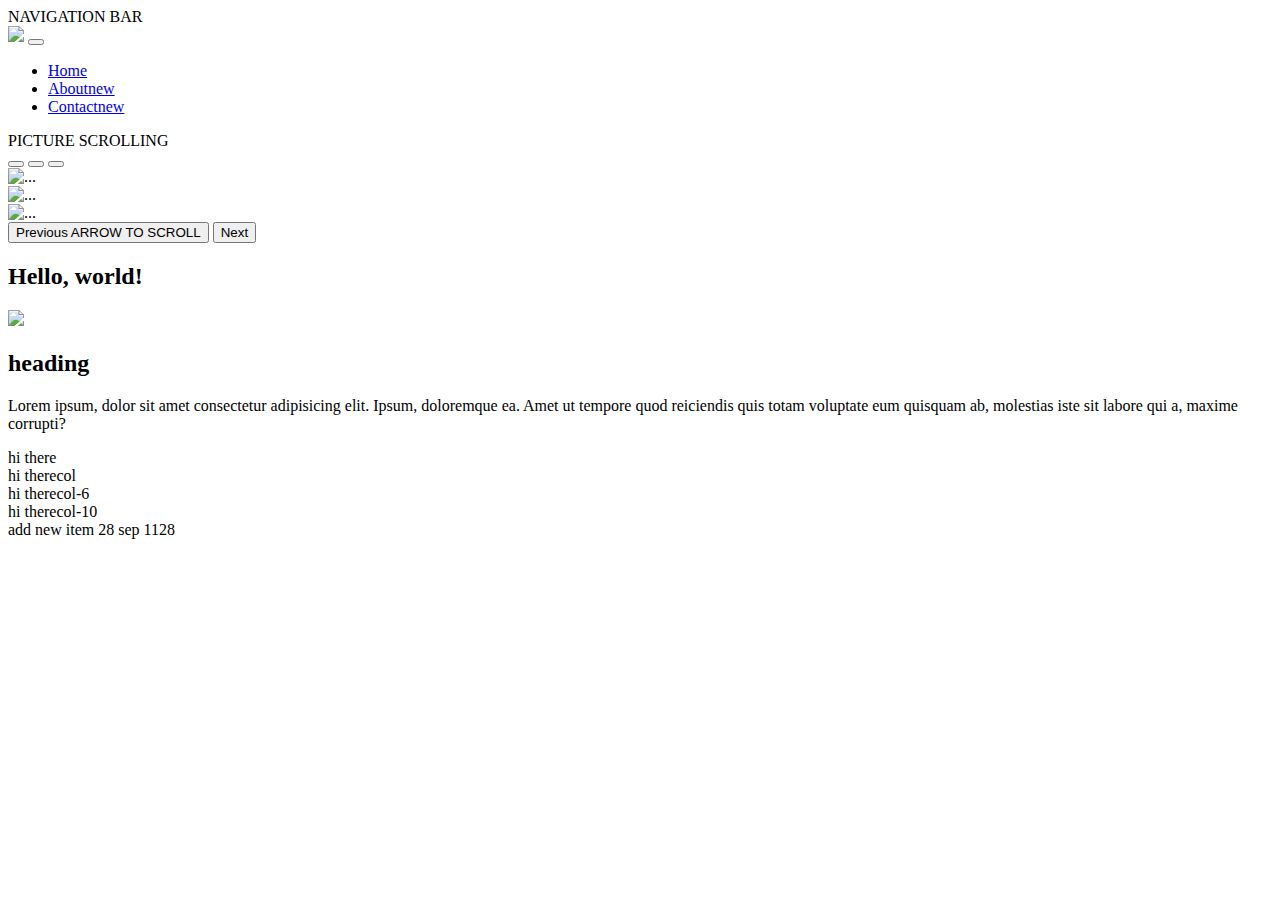
==== index.html @ 646b40a6 "renamed pages" ====
<!DOCTYPE html>
<html lang="en">
<head>
    <meta charset="UTF-8">
    <meta name="viewport" content="width=device-width, initial-scale=1.0">
    <title>Document</title>
</head>
<body>
    NAVIGATION BAR
    <nav class="navbar navbar-expand-lg bg-body-tertiary">
        <div class="container-fluid">
          <a class="navbar-brand" href="#"><img src="https://picsum.photos/22"></a>
          <button class="navbar-toggler" type="button" data-bs-toggle="collapse" data-bs-target="#navbarNavDropdown" aria-controls="navbarNavDropdown" aria-expanded="false" aria-label="Toggle navigation">
            <span class="navbar-toggler-icon"></span>
          </button>
          <div class="collapse navbar-collapse" id="navbarNavDropdown">
            <ul class="navbar-nav">
              <li class="nav-item">
                <a class="nav-link active" aria-current="page" href="00 index.html">Home</a>
              </li>
              <li class="nav-item">
                <a class="nav-link" href="01 Aboutus.html">Aboutnew</a>
              </li>
              <li class="nav-item">
                <a class="nav-link" href="02 Contactus.html">Contactnew</a>
              </li>
            
            </ul>
          </div>
        </div>
      </nav>
PICTURE SCROLLING
      <div id="carouselExampleIndicators" class="carousel slide">
        <div class="carousel-indicators">
          <button type="button" data-bs-target="#carouselExampleIndicators" data-bs-slide-to="0" class="active" aria-current="true" aria-label="Slide 1"></button>
          <button type="button" data-bs-target="#carouselExampleIndicators" data-bs-slide-to="1" aria-label="Slide 2"></button>
          <button type="button" data-bs-target="#carouselExampleIndicators" data-bs-slide-to="2" aria-label="Slide 3"></button>
        </div>
        <div class="carousel-inner">
          <div class="carousel-item active">
            <img src="https://picsum.photos/1920" class="d-block w-100" alt="...">
          </div>
          <div class="carousel-item">
            <img src="https://picsum.photos/1920"  class="d-block w-100" alt="...">
          </div>
          <div class="carousel-item">
            <img src="https://picsum.photos/1920" class="d-block w-100" alt="...">
          </div>
        </div>
        <button class="carousel-control-prev" type="button" data-bs-target="#carouselExampleIndicators" data-bs-slide="prev">
          <span class="carousel-control-prev-icon" aria-hidden="true"></span>
          <span class="visually-hidden">Previous</span>
        
        ARROW TO SCROLL
        </button>
        <button class="carousel-control-next" type="button" data-bs-target="#carouselExampleIndicators" data-bs-slide="next">
          <span class="carousel-control-next-icon" aria-hidden="true"></span>
          <span class="visually-hidden">Next</span>
        </button>
      </div>

      <h2>Hello, world!</h2>

<div class="container-fluid"></div>
        <div class="row">
        
            <div class="col-4 col-md-6 col-lg-6">
                <img src="http://picsum.photos/200"  class="img-fluid">
            </div>
        
            <div class="col-6 col-md-6 col-lg-6">
               <h2>heading</h2>
               <p>Lorem ipsum, dolor sit amet consectetur adipisicing elit. Ipsum, doloremque ea. Amet ut tempore quod reiciendis quis totam voluptate eum quisquam ab, molestias iste sit labore qui a, maxime corrupti?</p>
            </div>
            <div class="col-10">
                hi there
            </div>
        </div>
        <div class="row">
            <div class="col">
                hi therecol
               
            </div>
            <div class="col-6">
                hi therecol-6
            </div>
            <div class="col-10">
                hi therecol-10
            </div>
        </div>
</div>

    
    add new item 28 sep 1128
</body>
</html>
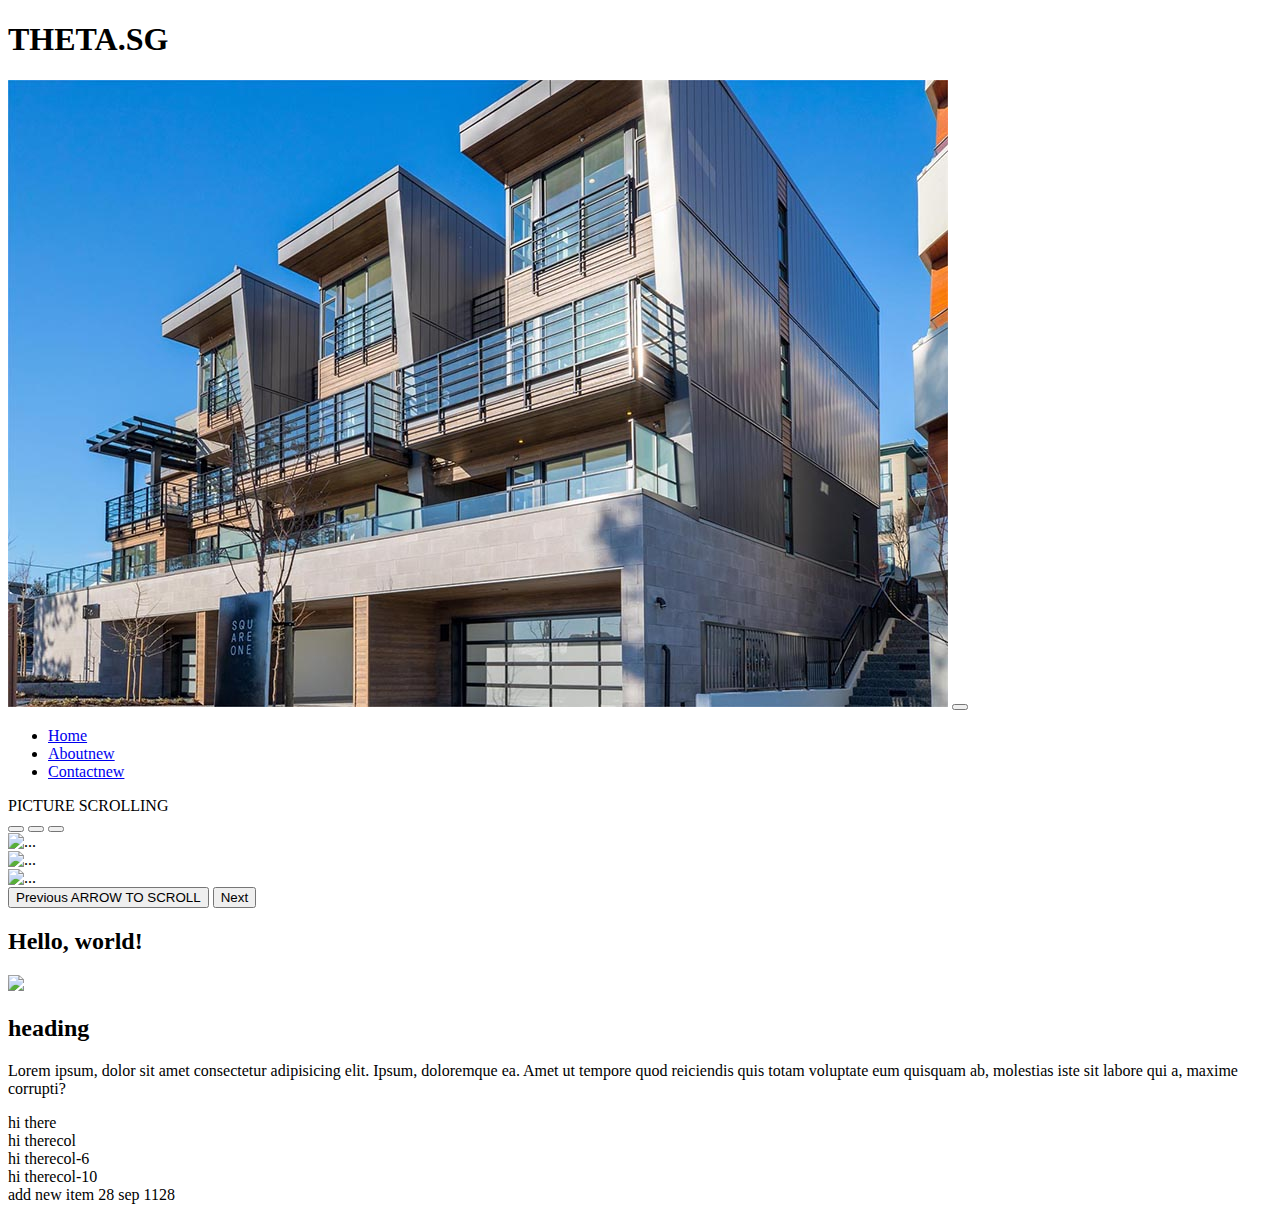
==== commit 2e0698fc: "changedpic" ====
--- a/index.html
+++ b/index.html
@@ -6,23 +6,23 @@
     <title>Document</title>
 </head>
 <body>
-    NAVIGATION BAR
+    <h1>THETA.SG</h1>
     <nav class="navbar navbar-expand-lg bg-body-tertiary">
         <div class="container-fluid">
-          <a class="navbar-brand" href="#"><img src="https://picsum.photos/22"></a>
+          <a class="navbar-brand" href="#"><img src="building.jpg"></a>
           <button class="navbar-toggler" type="button" data-bs-toggle="collapse" data-bs-target="#navbarNavDropdown" aria-controls="navbarNavDropdown" aria-expanded="false" aria-label="Toggle navigation">
             <span class="navbar-toggler-icon"></span>
           </button>
           <div class="collapse navbar-collapse" id="navbarNavDropdown">
             <ul class="navbar-nav">
               <li class="nav-item">
-                <a class="nav-link active" aria-current="page" href="00 index.html">Home</a>
+                <a class="nav-link active" aria-current="page" href="index.html">Home</a>
               </li>
               <li class="nav-item">
-                <a class="nav-link" href="01 Aboutus.html">Aboutnew</a>
+                <a class="nav-link" href="about-us.html">Aboutnew</a>
               </li>
               <li class="nav-item">
-                <a class="nav-link" href="02 Contactus.html">Contactnew</a>
+                <a class="nav-link" href="contact-us.html">Contactnew</a>
               </li>
             
             </ul>
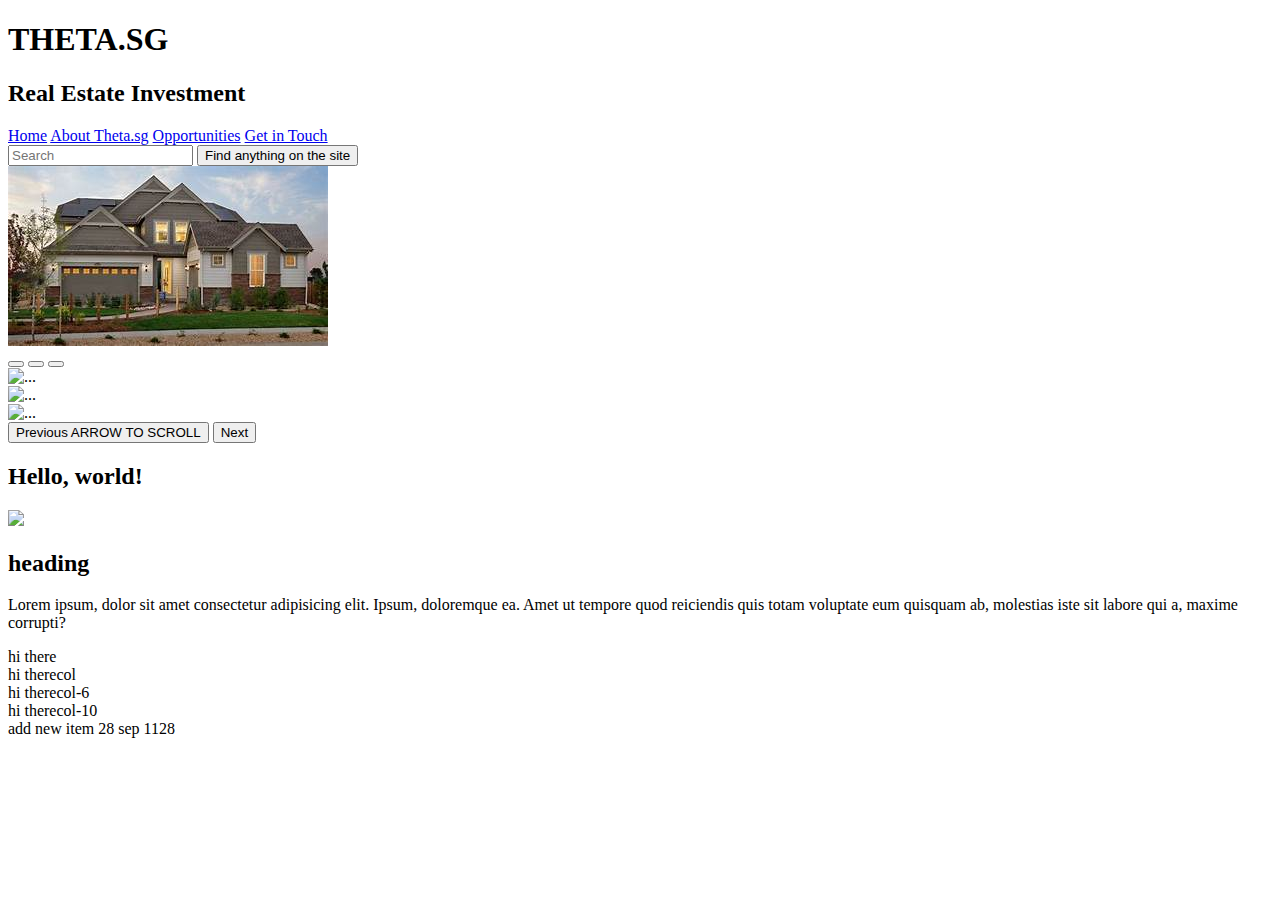
==== commit b1aad846: "reorg again" ====
--- a/index.html
+++ b/index.html
@@ -5,31 +5,30 @@
     <meta name="viewport" content="width=device-width, initial-scale=1.0">
     <title>Document</title>
 </head>
+
+
 <body>
+  <link rel="stylesheet" href="styles.css">
     <h1>THETA.SG</h1>
-    <nav class="navbar navbar-expand-lg bg-body-tertiary">
+    <h2>Real Estate Investment</h2>
+    <nav class="nav nav-pills flex-column flex-sm-row">
+      
+      <a class="flex-sm-fill text-sm-center nav-link active" aria-current="page" href="index.html">Home</a>
+      <a class="flex-sm-fill text-sm-center nav-link" href="about-us.html">About Theta.sg</a>
+      <a class="flex-sm-fill text-sm-center nav-link disabled" aria-current="page" href="opportunities.html">Opportunities</a>
+      <a class="flex-sm-fill text-sm-center nav-link" href="contact-us.html">Get in Touch</a>
+      <nav class="navbar bg-body-tertiary">
         <div class="container-fluid">
-          <a class="navbar-brand" href="#"><img src="building.jpg"></a>
-          <button class="navbar-toggler" type="button" data-bs-toggle="collapse" data-bs-target="#navbarNavDropdown" aria-controls="navbarNavDropdown" aria-expanded="false" aria-label="Toggle navigation">
-            <span class="navbar-toggler-icon"></span>
-          </button>
-          <div class="collapse navbar-collapse" id="navbarNavDropdown">
-            <ul class="navbar-nav">
-              <li class="nav-item">
-                <a class="nav-link active" aria-current="page" href="index.html">Home</a>
-              </li>
-              <li class="nav-item">
-                <a class="nav-link" href="about-us.html">Aboutnew</a>
-              </li>
-              <li class="nav-item">
-                <a class="nav-link" href="contact-us.html">Contactnew</a>
-              </li>
-            
-            </ul>
-          </div>
+          <form class="d-flex" role="search">
+            <input class="form-control me-2" type="search" placeholder="Search" aria-label="Search">
+            <button class="btn btn-outline-success" type="submit">Find anything on the site</button>
+          </form>
         </div>
       </nav>
-PICTURE SCROLLING
+    </nav>
+
+
+<img src="superhomes.jpg" alt="">
       <div id="carouselExampleIndicators" class="carousel slide">
         <div class="carousel-indicators">
           <button type="button" data-bs-target="#carouselExampleIndicators" data-bs-slide-to="0" class="active" aria-current="true" aria-label="Slide 1"></button>
--- a/styles.css
+++ b/styles.css
@@ -0,0 +1,37 @@
+#all{
+
+// stylelint-disable value-keyword-case
+$font-family-sans-serif:      system-ui, -apple-system, "Segoe UI", Roboto, "Helvetica Neue", "Noto Sans", "Liberation Sans", Arial, sans-serif, "Apple Color Emoji", "Segoe UI Emoji", "Segoe UI Symbol", "Noto Color Emoji";
+$font-family-monospace:       SFMono-Regular, Menlo, Monaco, Consolas, "Liberation Mono", "Courier New", monospace;
+// stylelint-enable value-keyword-case
+$font-family-base:            var(--#{$prefix}font-sans-serif);
+$font-family-code:            var(--#{$prefix}font-monospace);
+
+// $font-size-root affects the value of `rem`, which is used for as well font sizes, paddings, and margins
+// $font-size-base affects the font size of the body text
+$font-size-root:              null;
+$font-size-base:              1rem; // Assumes the browser default, typically `16px`
+$font-size-sm:                $font-size-base * .875;
+$font-size-lg:                $font-size-base * 1.25;
+
+$font-weight-lighter:         lighter;
+$font-weight-light:           300;
+$font-weight-normal:          400;
+$font-weight-medium:          500;
+$font-weight-semibold:        600;
+$font-weight-bold:            700;
+$font-weight-bolder:          bolder;
+
+$font-weight-base:            $font-weight-normal;
+
+$line-height-base:            1.5;
+$line-height-sm:              1.25;
+$line-height-lg:              2;
+
+$h1-font-size:                $font-size-base * 2.5;
+$h2-font-size:                $font-size-base * 2;
+$h3-font-size:                $font-size-base * 1.75;
+$h4-font-size:                $font-size-base * 1.5;
+$h5-font-size:                $font-size-base * 1.25;
+$h6-font-size:                $font-size-base;
+}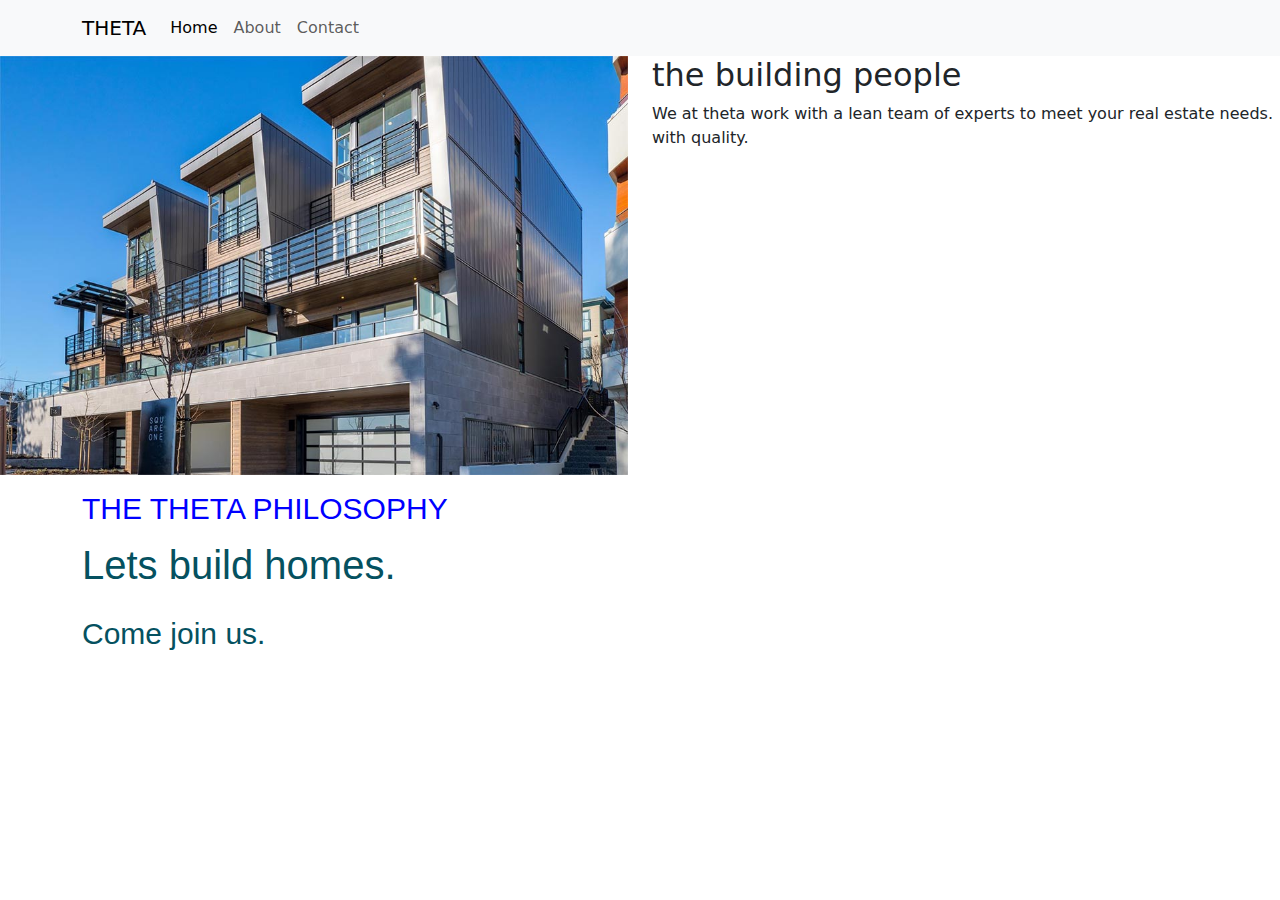
==== commit a0445110: "test styles" ====
--- a/index.html
+++ b/index.html
@@ -1,95 +1,72 @@
 <!DOCTYPE html>
 <html lang="en">
+
 <head>
-    <meta charset="UTF-8">
-    <meta name="viewport" content="width=device-width, initial-scale=1.0">
-    <title>Document</title>
+  <meta charset="UTF-8">
+  <meta name="viewport" content="width=device-width, initial-scale=1.0">
+  <title>Document</title>
+  <link href="https://cdn.jsdelivr.net/npm/bootstrap@5.3.3/dist/css/bootstrap.min.css" rel="stylesheet"
+    integrity="sha384-QWTKZyjpPEjISv5WaRU9OFeRpok6YctnYmDr5pNlyT2bRjXh0JMhjY6hW+ALEwIH" crossorigin="anonymous" />
+  <link href="styles.css" rel="stylesheet" />
+
 </head>
 
-
 <body>
-  <link rel="stylesheet" href="styles.css">
-    <h1>THETA.SG</h1>
-    <h2>Real Estate Investment</h2>
-    <nav class="nav nav-pills flex-column flex-sm-row">
-      
-      <a class="flex-sm-fill text-sm-center nav-link active" aria-current="page" href="index.html">Home</a>
-      <a class="flex-sm-fill text-sm-center nav-link" href="about-us.html">About Theta.sg</a>
-      <a class="flex-sm-fill text-sm-center nav-link disabled" aria-current="page" href="opportunities.html">Opportunities</a>
-      <a class="flex-sm-fill text-sm-center nav-link" href="contact-us.html">Get in Touch</a>
-      <nav class="navbar bg-body-tertiary">
-        <div class="container-fluid">
-          <form class="d-flex" role="search">
-            <input class="form-control me-2" type="search" placeholder="Search" aria-label="Search">
-            <button class="btn btn-outline-success" type="submit">Find anything on the site</button>
-          </form>
-        </div>
-      </nav>
-    </nav>
+  <nav class="navbar navbar-expand-lg text-bg-light">
+    <div class="container">
+      <a class="navbar-brand" href="#">THETA</a>
+      <button class="navbar-toggler" type="button" data-bs-toggle="collapse" data-bs-target="#navbarNav"
+        aria-controls="navbarNav" aria-expanded="false" aria-label="Toggle navigation">
+        <span class="navbar-toggler-icon"></span>
+      </button>
+      <div class="collapse navbar-collapse" id="navbarNav">
+        <ul class="navbar-nav">
+          <li class="nav-item">
+            <a class="nav-link active" aria-current="page" href="index.html">Home</a>
+          </li>
+          <li class="nav-item">
+            <a class="nav-link" href="about-us.html">About</a>
+          </li>
+          <li class="nav-item">
+            <a class="nav-link" href="#contact-us">Contact</a>
+          </li>
+        </ul>
+      </div>
+    </div>
+  </nav>
 
 
-<img src="superhomes.jpg" alt="">
-      <div id="carouselExampleIndicators" class="carousel slide">
-        <div class="carousel-indicators">
-          <button type="button" data-bs-target="#carouselExampleIndicators" data-bs-slide-to="0" class="active" aria-current="true" aria-label="Slide 1"></button>
-          <button type="button" data-bs-target="#carouselExampleIndicators" data-bs-slide-to="1" aria-label="Slide 2"></button>
-          <button type="button" data-bs-target="#carouselExampleIndicators" data-bs-slide-to="2" aria-label="Slide 3"></button>
-        </div>
-        <div class="carousel-inner">
-          <div class="carousel-item active">
-            <img src="https://picsum.photos/1920" class="d-block w-100" alt="...">
-          </div>
-          <div class="carousel-item">
-            <img src="https://picsum.photos/1920"  class="d-block w-100" alt="...">
-          </div>
-          <div class="carousel-item">
-            <img src="https://picsum.photos/1920" class="d-block w-100" alt="...">
-          </div>
-        </div>
-        <button class="carousel-control-prev" type="button" data-bs-target="#carouselExampleIndicators" data-bs-slide="prev">
-          <span class="carousel-control-prev-icon" aria-hidden="true"></span>
-          <span class="visually-hidden">Previous</span>
-        
-        ARROW TO SCROLL
-        </button>
-        <button class="carousel-control-next" type="button" data-bs-target="#carouselExampleIndicators" data-bs-slide="next">
-          <span class="carousel-control-next-icon" aria-hidden="true"></span>
-          <span class="visually-hidden">Next</span>
-        </button>
-      </div>
 
-      <h2>Hello, world!</h2>
+  <div class="container-fluid"></div>
+  <div class="row">
 
-<div class="container-fluid"></div>
-        <div class="row">
-        
-            <div class="col-4 col-md-6 col-lg-6">
-                <img src="http://picsum.photos/200"  class="img-fluid">
-            </div>
-        
-            <div class="col-6 col-md-6 col-lg-6">
-               <h2>heading</h2>
-               <p>Lorem ipsum, dolor sit amet consectetur adipisicing elit. Ipsum, doloremque ea. Amet ut tempore quod reiciendis quis totam voluptate eum quisquam ab, molestias iste sit labore qui a, maxime corrupti?</p>
-            </div>
-            <div class="col-10">
-                hi there
-            </div>
-        </div>
-        <div class="row">
-            <div class="col">
-                hi therecol
-               
-            </div>
-            <div class="col-6">
-                hi therecol-6
-            </div>
-            <div class="col-10">
-                hi therecol-10
-            </div>
-        </div>
-</div>
+    <div class="col-4 col-md-6 col-lg-6">
+      <img src="building.jpg" class="img-fluid">
+    </div>
 
-    
-    add new item 28 sep 1128
+    <div class="col-6 col-md-6 col-lg-6">
+      <h2>the building people</h2>
+      <p> We at theta work with a lean team of experts to meet your real estate needs. with quality.</p>
+    </div>
+  </div>
+  </div>
+  </div>
+  <div class="container mt-3">
+    <h1 class="dragon text-left">THE THETA PHILOSOPHY</h1>
+    <p class="babydragon text-info-emphasis">
+      Lets build homes.
+    </p>
+    <p class="dragon text-info-emphasis">
+      Come join us.
+    </p>
+  </div>
+
+
+
+
+<script src="https://cdn.jsdelivr.net/npm/bootstrap@5.3.3/dist/js/bootstrap.bundle.min.js"
+  integrity="sha384-YvpcrYf0tY3lHB60NNkmXc5s9fDVZLESaAA55NDzOxhy9GkcIdslK1eN7N6jIeHz" crossorigin="anonymous"></script>
+
 </body>
+
 </html>--- a/styles.css
+++ b/styles.css
@@ -1,37 +1,13 @@
-#all{
+.dragon{
+    font-size: 30px;
+    font-weight: 500;
+    font-family: Verdana, Geneva, Tahoma, sans-serif;
+    color: blue;
+}
 
-// stylelint-disable value-keyword-case
-$font-family-sans-serif:      system-ui, -apple-system, "Segoe UI", Roboto, "Helvetica Neue", "Noto Sans", "Liberation Sans", Arial, sans-serif, "Apple Color Emoji", "Segoe UI Emoji", "Segoe UI Symbol", "Noto Color Emoji";
-$font-family-monospace:       SFMono-Regular, Menlo, Monaco, Consolas, "Liberation Mono", "Courier New", monospace;
-// stylelint-enable value-keyword-case
-$font-family-base:            var(--#{$prefix}font-sans-serif);
-$font-family-code:            var(--#{$prefix}font-monospace);
+.babydragon{
 
-// $font-size-root affects the value of `rem`, which is used for as well font sizes, paddings, and margins
-// $font-size-base affects the font size of the body text
-$font-size-root:              null;
-$font-size-base:              1rem; // Assumes the browser default, typically `16px`
-$font-size-sm:                $font-size-base * .875;
-$font-size-lg:                $font-size-base * 1.25;
-
-$font-weight-lighter:         lighter;
-$font-weight-light:           300;
-$font-weight-normal:          400;
-$font-weight-medium:          500;
-$font-weight-semibold:        600;
-$font-weight-bold:            700;
-$font-weight-bolder:          bolder;
-
-$font-weight-base:            $font-weight-normal;
-
-$line-height-base:            1.5;
-$line-height-sm:              1.25;
-$line-height-lg:              2;
-
-$h1-font-size:                $font-size-base * 2.5;
-$h2-font-size:                $font-size-base * 2;
-$h3-font-size:                $font-size-base * 1.75;
-$h4-font-size:                $font-size-base * 1.5;
-$h5-font-size:                $font-size-base * 1.25;
-$h6-font-size:                $font-size-base;
+    font-family: 'Gill Sans', 'Gill Sans MT', Calibri, 'Trebuchet MS', sans-serif;
+    font-size: 40px;
+    color: brown;
 }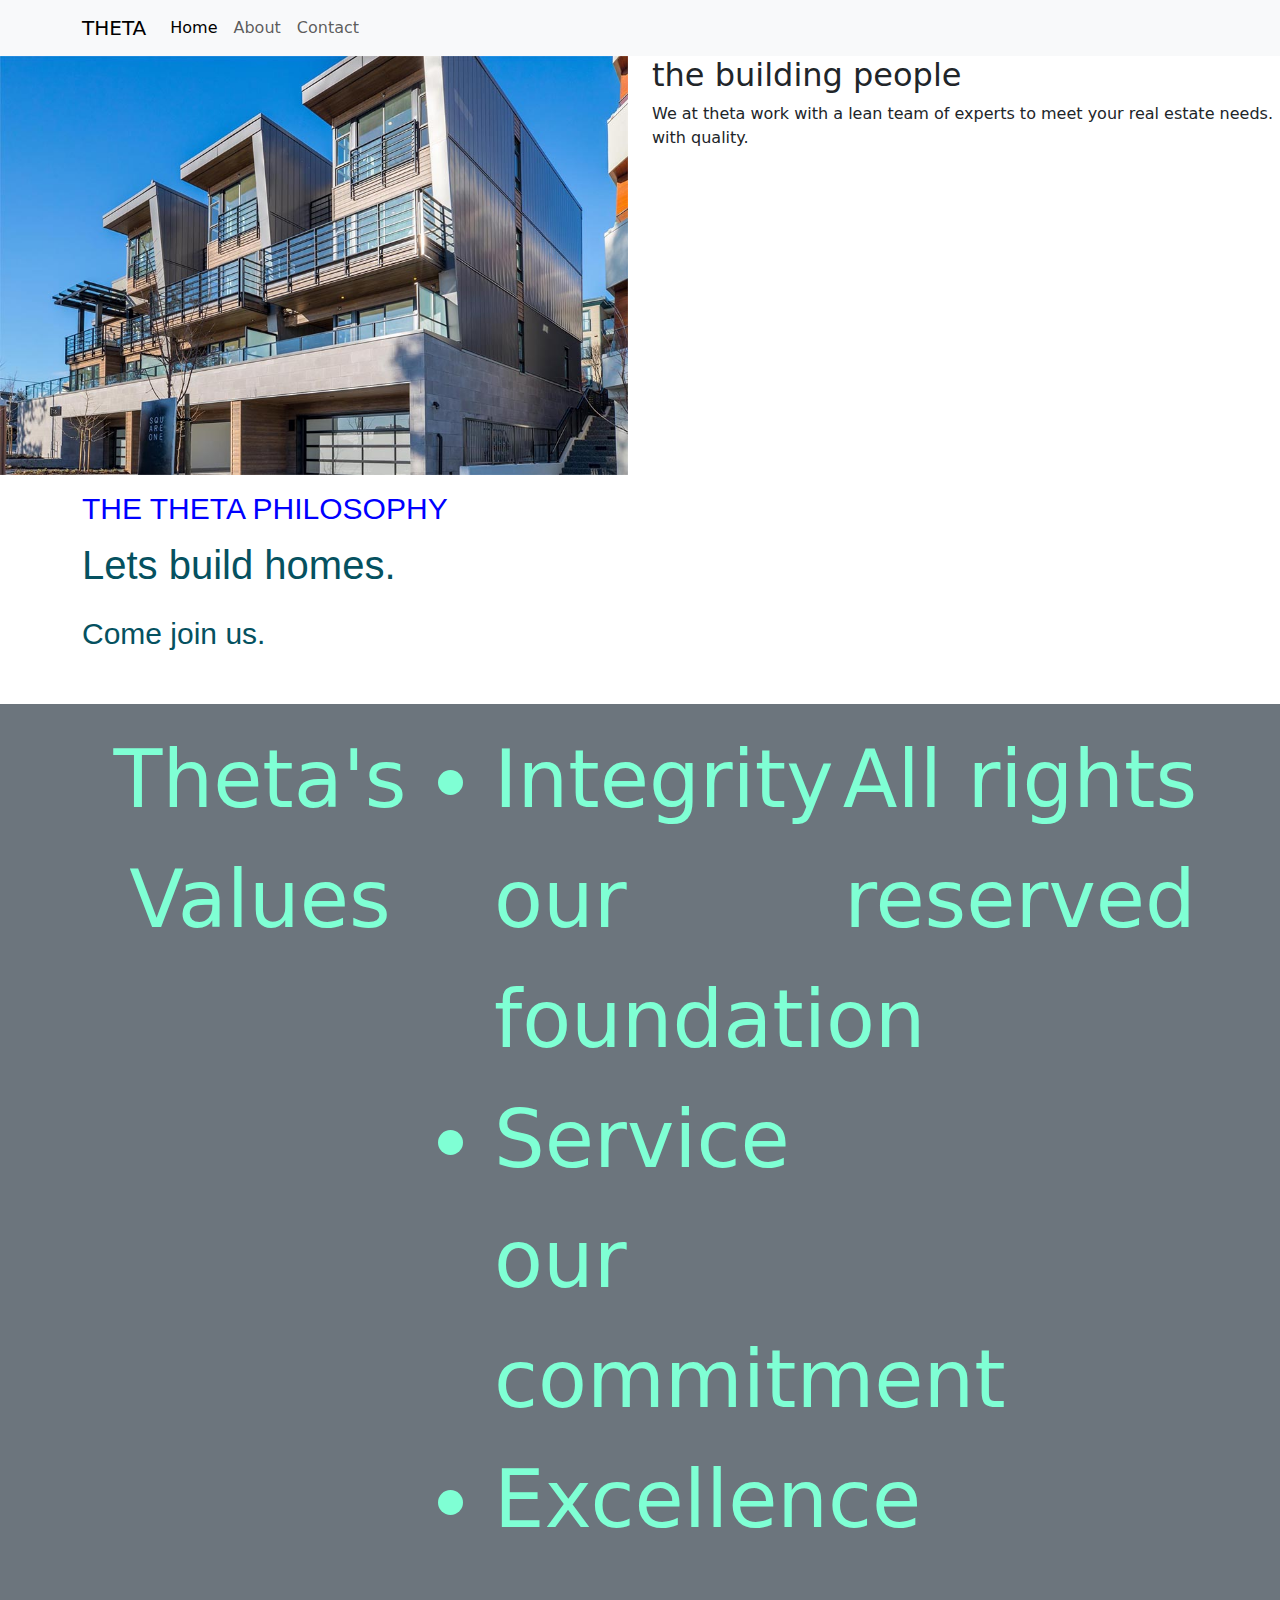
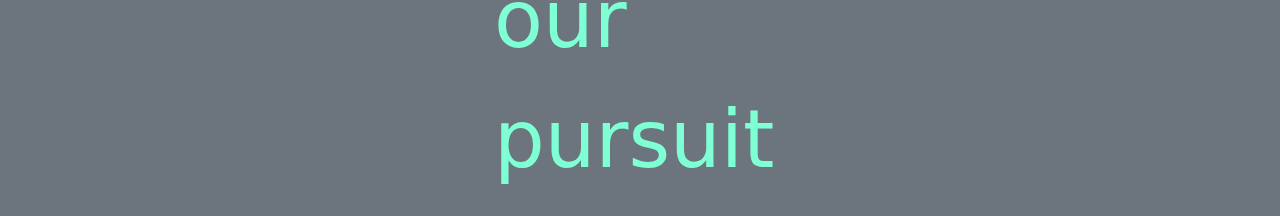
==== commit 814a5d88: "newpic" ====
--- a/index.html
+++ b/index.html
@@ -61,7 +61,26 @@
     </p>
   </div>
 
-
+  <footer id="footer" class="container-fluid bg-secondary pt-3 mt-5">
+    <div class="container">
+        <div class="row">
+        <div class="col-md-4">
+            <p class="text-center">Theta's Values</p>
+        </div>
+        <div class="col-md-4">
+            <ul class="">
+                <li>Integrity our foundation</li>
+                <li>Service our commitment</li>
+                <li>Excellence our pursuit</li>
+                
+            </ul>
+        </div>
+        <div class="col-md-4">
+            <p class="text-center">All rights reserved</p>
+        </div>
+        </div>
+    </div>
+</footer>
 
 
 <script src="https://cdn.jsdelivr.net/npm/bootstrap@5.3.3/dist/js/bootstrap.bundle.min.js"
--- a/styles.css
+++ b/styles.css
@@ -10,4 +10,11 @@
     font-family: 'Gill Sans', 'Gill Sans MT', Calibri, 'Trebuchet MS', sans-serif;
     font-size: 40px;
     color: brown;
+}
+
+#footer{
+
+
+    font-size: 80px;
+    color:aquamarine
 }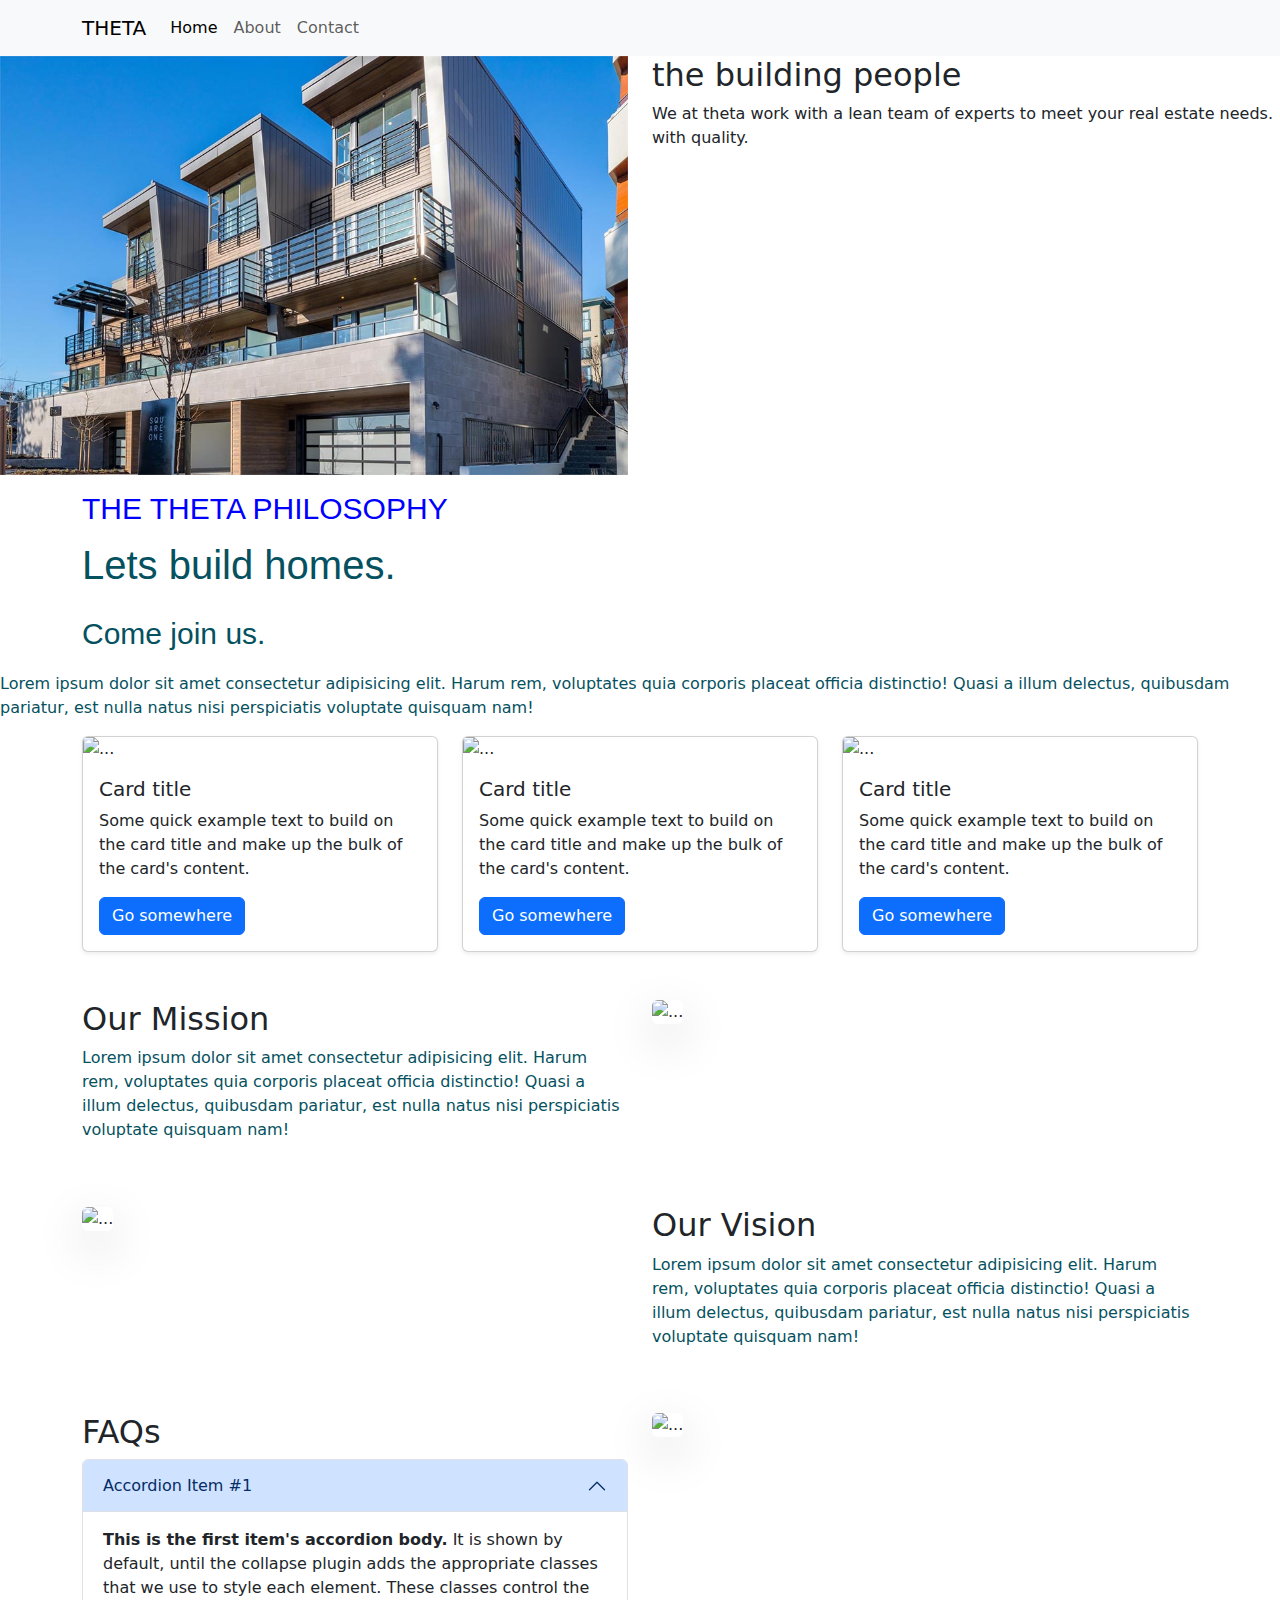
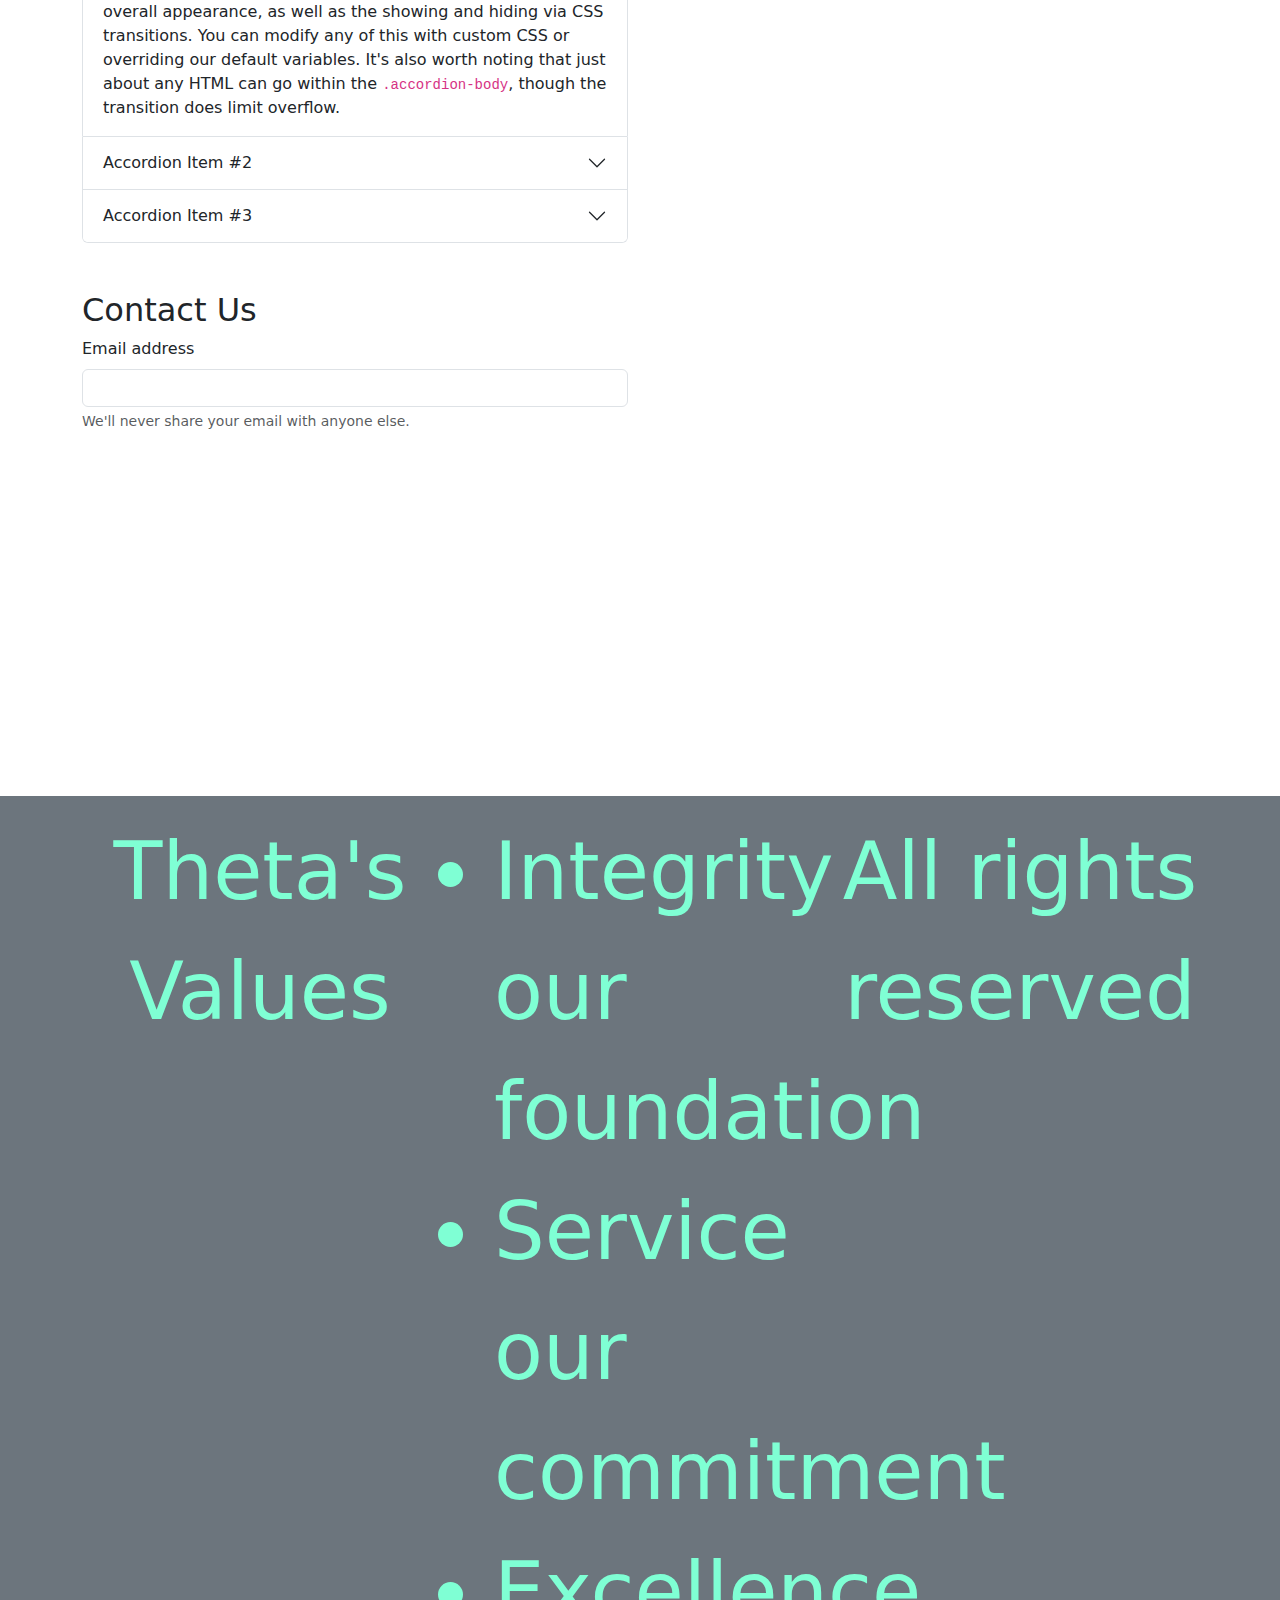
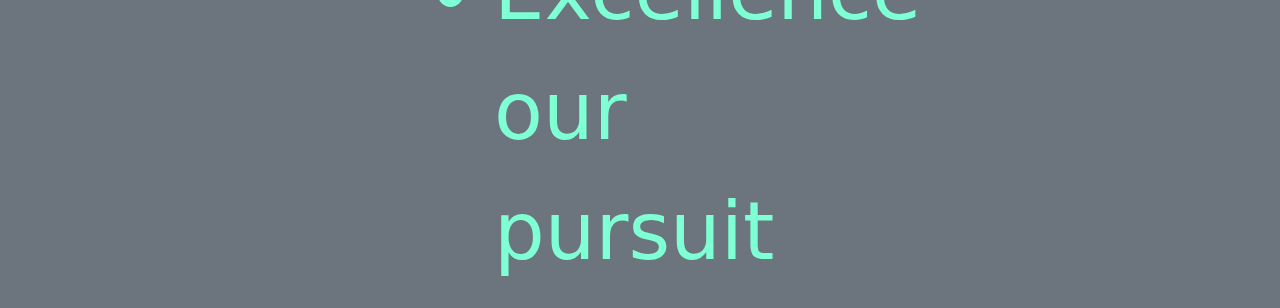
==== commit d98e8def: "shifted commands left" ====
--- a/index.html
+++ b/index.html
@@ -61,6 +61,158 @@
     </p>
   </div>
 
+  <p class="text-info-emphasis">
+    Lorem ipsum dolor sit amet consectetur adipisicing elit. Harum rem,
+    voluptates quia corporis placeat officia distinctio! Quasi a illum
+    delectus, quibusdam pariatur, est nulla natus nisi perspiciatis
+    voluptate quisquam nam!
+  </p>
+</div>
+<div class="container">
+  <div class="row">
+    <div class="col-md-4 ">
+      <div class="card shadow-sm">
+        <img src="https://picsum.photos/300"class="card-img-top" alt="..." />
+        <div class="card-body">
+          <h5 class="card-title">Card title</h5>
+          <p class="card-text">
+            Some quick example text to build on the card title and make up
+            the bulk of the card's content.
+          </p>
+          <a href="#" class="btn btn-primary">Go somewhere</a>
+        </div>
+      </div>
+    </div>
+    <div class="col-md-4 ">
+      <div class="card shadow-sm" >
+        <img src="https://picsum.photos/300" class="card-img-top" alt="..." />
+        <div class="card-body">
+          <h5 class="card-title">Card title</h5>
+          <p class="card-text">
+            Some quick example text to build on the card title and make up
+            the bulk of the card's content.
+          </p>
+          <a href="#" class="btn btn-primary">Go somewhere</a>
+        </div>
+      </div>
+    </div>
+    <div class="col-md-4 ">
+      <div class="card shadow-sm" >
+        <img src="https://picsum.photos/300" class="card-img-top" alt="..." />
+        <div class="card-body">
+          <h5 class="card-title">Card title</h5>
+          <p class="card-text">
+            Some quick example text to build on the card title and make up
+            the bulk of the card's content.
+          </p>
+          <a href="#" class="btn btn-primary">Go somewhere</a>
+        </div>
+      </div>
+    </div>
+  </div>
+</div>
+<div class="container mt-5">
+    <div class="row">
+        <div class="col-md-6">
+            <h2>Our Mission</h2>
+            <p class="text-info-emphasis">
+                Lorem ipsum dolor sit amet consectetur adipisicing elit. Harum rem,
+                voluptates quia corporis placeat officia distinctio! Quasi a illum
+                delectus, quibusdam pariatur, est nulla natus nisi perspiciatis
+                voluptate quisquam nam!
+            </p>
+        </div>
+        <div class="col-md-6">
+            <img src="https://picsum.photos/600" class="shadow-lg img-fluid rounded" alt="..." />
+        </div>
+    </div>
+</div>
+<div class="container mt-5">
+    <div class="row">
+        <div class="col-md-6">
+            <img src="https://picsum.photos/600" class="shadow-lg img-fluid rounded shadow" alt="..." />
+        </div>
+        <div class="col-md-6">
+            <h2>Our Vision</h2>
+            <p class="text-info-emphasis">
+                Lorem ipsum dolor sit amet consectetur adipisicing elit. Harum rem,
+                voluptates quia corporis placeat officia distinctio! Quasi a illum
+                delectus, quibusdam pariatur, est nulla natus nisi perspiciatis
+                voluptate quisquam nam!
+            </p>
+        </div>
+     
+    </div>
+</div>
+<div class="container mt-5">
+   
+    <div class="row">
+        <div class="col">
+            <h2>FAQs</h2>
+            <div class="accordion" id="accordionExample">
+                <div class="accordion-item">
+                  <h2 class="accordion-header">
+                    <button class="accordion-button" type="button" data-bs-toggle="collapse" data-bs-target="#collapseOne" aria-expanded="true" aria-controls="collapseOne">
+                      Accordion Item #1
+                    </button>
+                  </h2>
+                  <div id="collapseOne" class="accordion-collapse collapse show" data-bs-parent="#accordionExample">
+                    <div class="accordion-body">
+                      <strong>This is the first item's accordion body.</strong> It is shown by default, until the collapse plugin adds the appropriate classes that we use to style each element. These classes control the overall appearance, as well as the showing and hiding via CSS transitions. You can modify any of this with custom CSS or overriding our default variables. It's also worth noting that just about any HTML can go within the <code>.accordion-body</code>, though the transition does limit overflow.
+                    </div>
+                  </div>
+                </div>
+                <div class="accordion-item">
+                  <h2 class="accordion-header">
+                    <button class="accordion-button collapsed" type="button" data-bs-toggle="collapse" data-bs-target="#collapseTwo" aria-expanded="false" aria-controls="collapseTwo">
+                      Accordion Item #2
+                    </button>
+                  </h2>
+                  <div id="collapseTwo" class="accordion-collapse collapse" data-bs-parent="#accordionExample">
+                    <div class="accordion-body">
+                      <strong>This is the second item's accordion body.</strong> It is hidden by default, until the collapse plugin adds the appropriate classes that we use to style each element. These classes control the overall appearance, as well as the showing and hiding via CSS transitions. You can modify any of this with custom CSS or overriding our default variables. It's also worth noting that just about any HTML can go within the <code>.accordion-body</code>, though the transition does limit overflow.
+                    </div>
+                  </div>
+                </div>
+                <div class="accordion-item">
+                  <h2 class="accordion-header">
+                    <button class="accordion-button collapsed" type="button" data-bs-toggle="collapse" data-bs-target="#collapseThree" aria-expanded="false" aria-controls="collapseThree">
+                      Accordion Item #3
+                    </button>
+                  </h2>
+                  <div id="collapseThree" class="accordion-collapse collapse" data-bs-parent="#accordionExample">
+                    <div class="accordion-body">
+                      <strong>This is the third item's accordion body.</strong> It is hidden by default, until the collapse plugin adds the appropriate classes that we use to style each element. These classes control the overall appearance, as well as the showing and hiding via CSS transitions. You can modify any of this with custom CSS or overriding our default variables. It's also worth noting that just about any HTML can go within the <code>.accordion-body</code>, though the transition does limit overflow.
+                    </div>
+                  </div>
+                </div>
+              </div>
+        </div>
+        <div class="col">
+            <img src="https://picsum.photos/600" class="shadow-lg img-fluid rounded shadow" alt="..." />
+        </div>
+    </div>
+
+  
+</div>
+<div class="container mt-5" id="contact-us">
+    <div class="row">
+        <div class="col-md-6">
+            <h2>Contact Us</h2>
+            <form>
+                <div class="mb-3">
+                  <label for="exampleInputEmail1" class="form-label">Email address</label>
+                    <input type="email" class="form-control" id="exampleInputEmail1" aria-describedby="emailHelp">
+                    <div id="emailHelp" class="form-text">We'll never share your email with anyone else.</div>
+                </div>
+            </form>                    
+        </div>
+        <div class="col-md-6">
+            <iframe src="https://www.google.com/maps/embed?pb=!1m18!1m12!1m3!1d3988.8288436496055!2d103.84326457568872!3d1.2760650987118065!2m3!1f0!2f0!3f0!3m2!1i1024!2i768!4f13.1!3m3!1m2!1s0x31da192f8428d57d%3A0xe83688a9109a630a!2sInternational%20Plaza%20Singapore!5e0!3m2!1sen!2ssg!4v1727506169866!5m2!1sen!2ssg" width="600" height="450" style="border:0;" allowfullscreen="" loading="lazy" referrerpolicy="no-referrer-when-downgrade"></iframe>
+        </div>
+    </div>
+</div>
+
   <footer id="footer" class="container-fluid bg-secondary pt-3 mt-5">
     <div class="container">
         <div class="row">
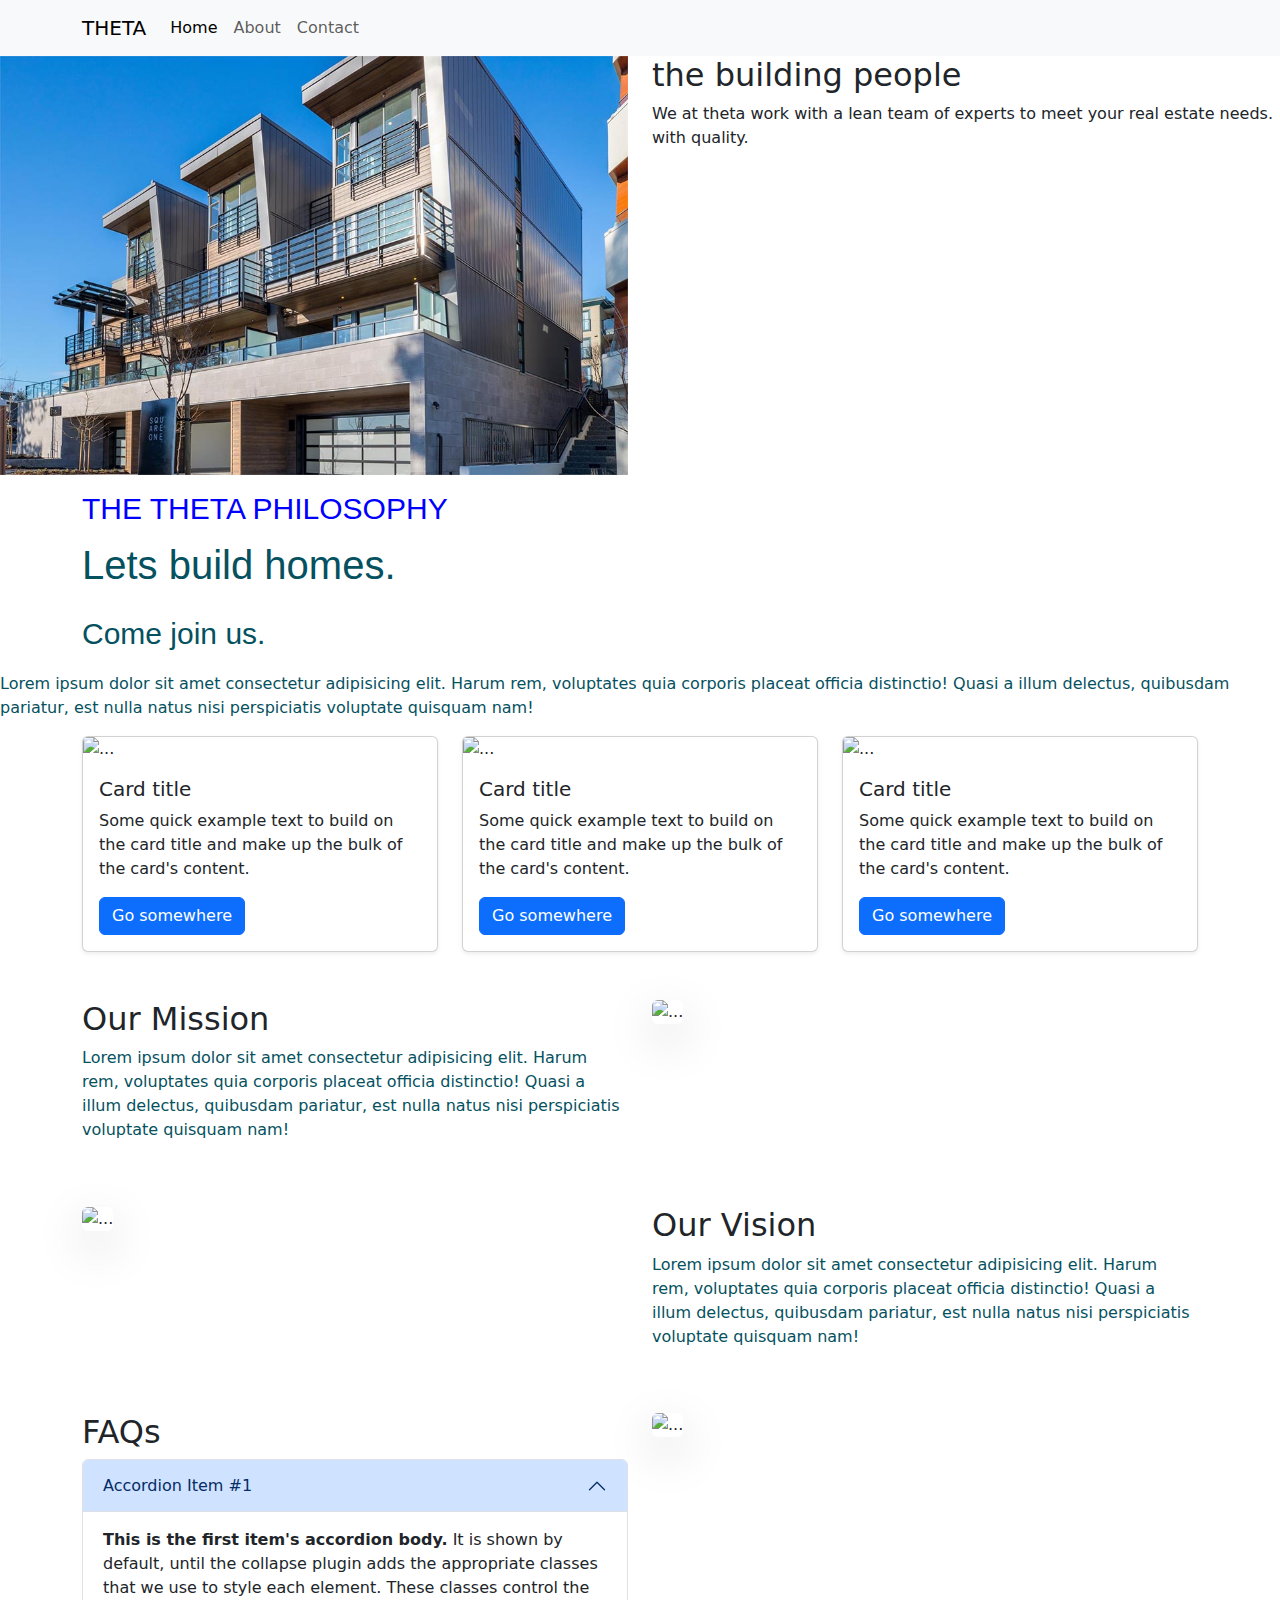
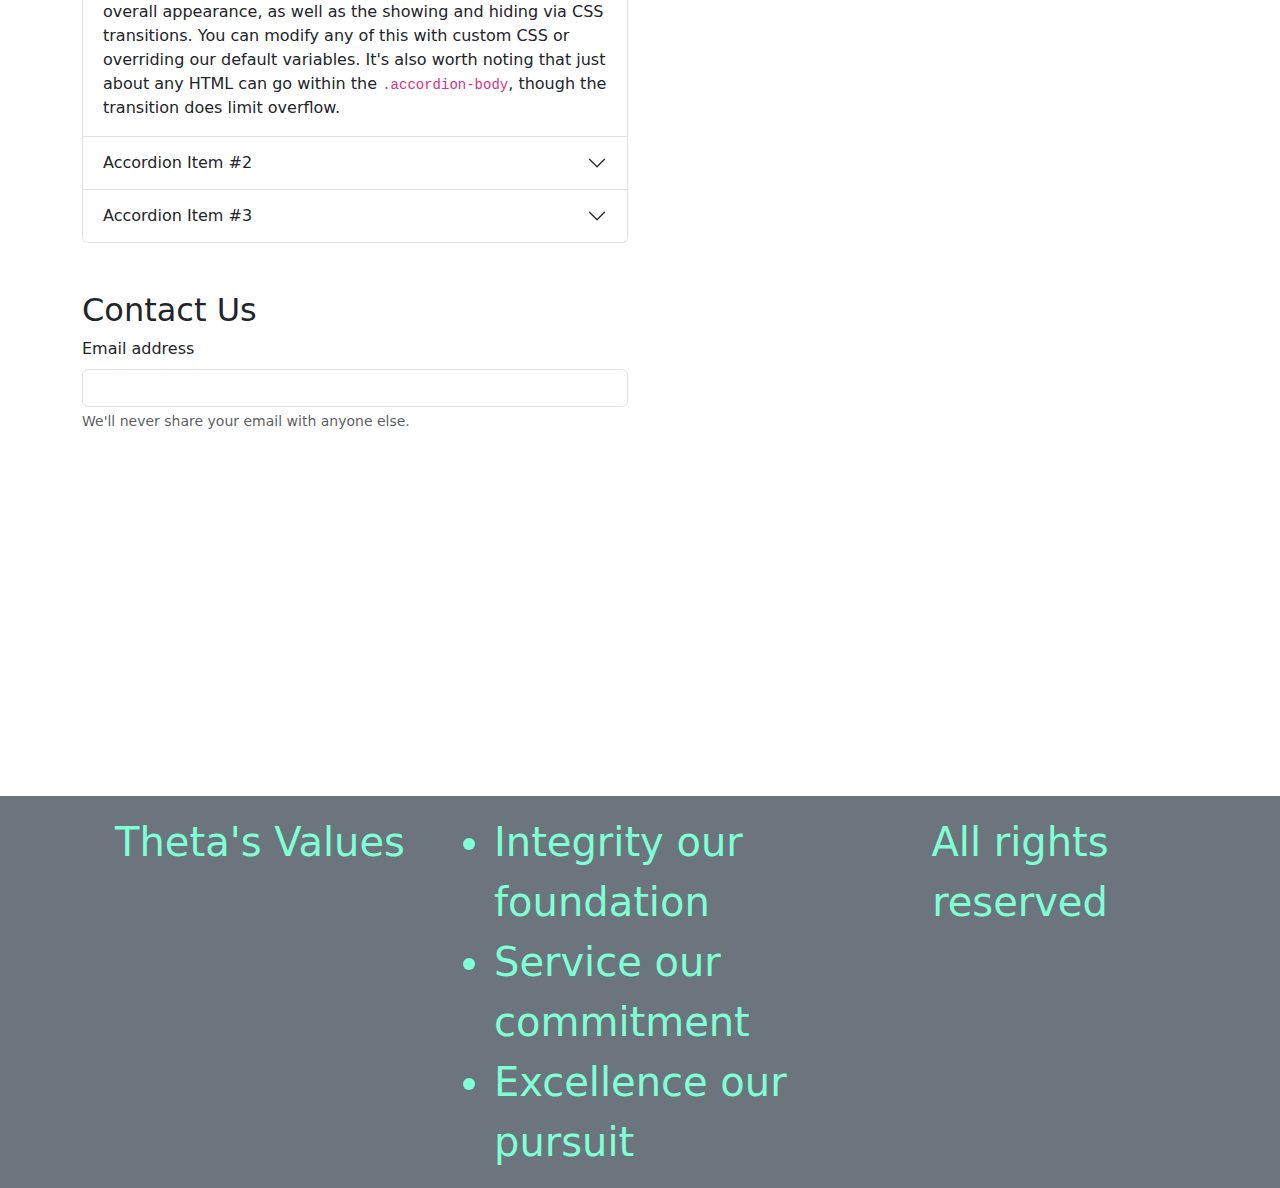
==== commit 6e898867: "new font in css" ====
--- a/index.html
+++ b/index.html
@@ -61,13 +61,14 @@
     </p>
   </div>
 
-  <p class="text-info-emphasis">
+<p class="text-info-emphasis">
     Lorem ipsum dolor sit amet consectetur adipisicing elit. Harum rem,
     voluptates quia corporis placeat officia distinctio! Quasi a illum
     delectus, quibusdam pariatur, est nulla natus nisi perspiciatis
     voluptate quisquam nam!
   </p>
 </div>
+
 <div class="container">
   <div class="row">
     <div class="col-md-4 ">
@@ -82,8 +83,8 @@
           <a href="#" class="btn btn-primary">Go somewhere</a>
         </div>
       </div>
-    </div>
-    <div class="col-md-4 ">
+</div>
+<div class="col-md-4 ">
       <div class="card shadow-sm" >
         <img src="https://picsum.photos/300" class="card-img-top" alt="..." />
         <div class="card-body">
@@ -95,7 +96,7 @@
           <a href="#" class="btn btn-primary">Go somewhere</a>
         </div>
       </div>
-    </div>
+</div>
     <div class="col-md-4 ">
       <div class="card shadow-sm" >
         <img src="https://picsum.photos/300" class="card-img-top" alt="..." />
--- a/styles.css
+++ b/styles.css
@@ -15,6 +15,6 @@
 #footer{
 
 
-    font-size: 80px;
+    font-size: 40px;
     color:aquamarine
 }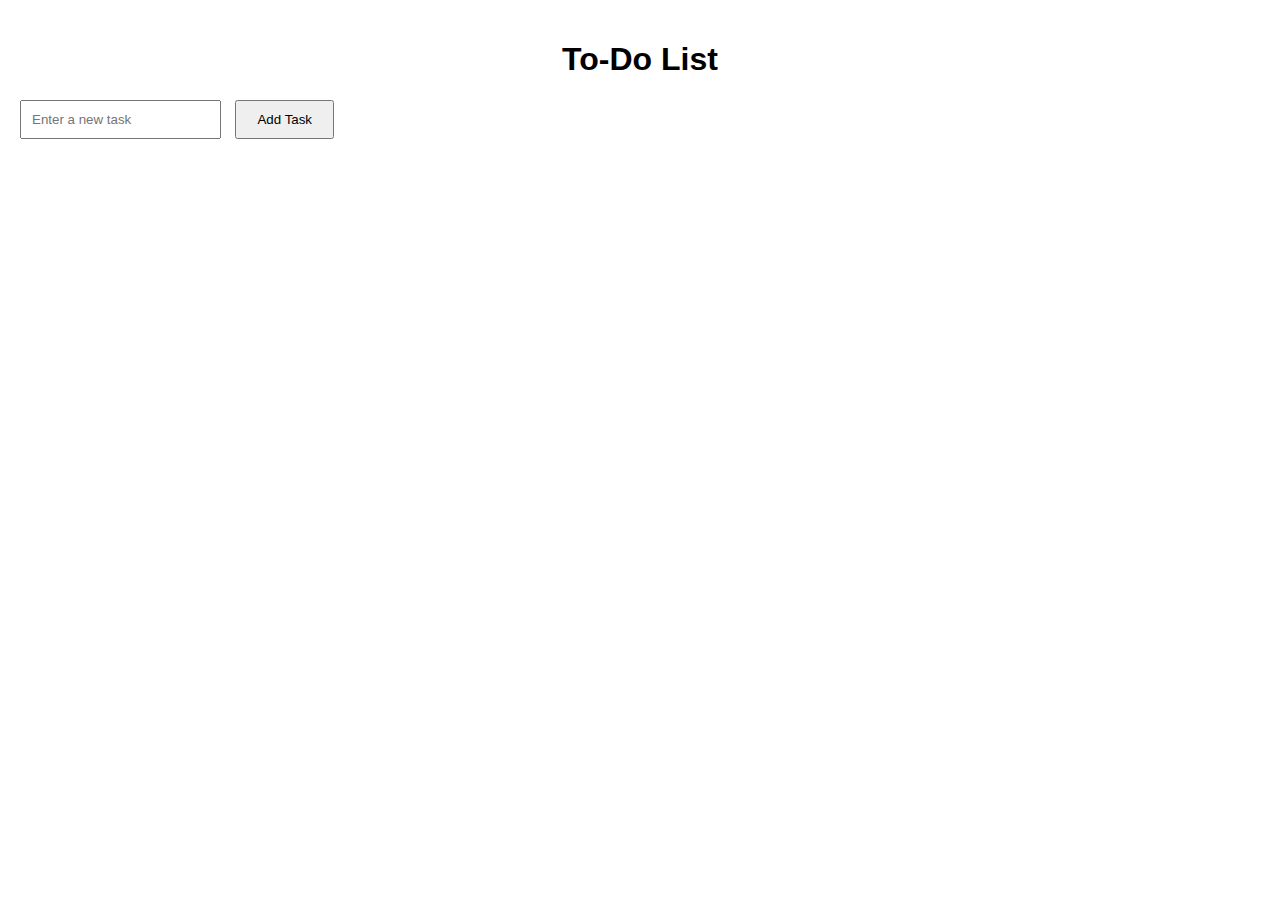
==== commit 0eebf7f9: "save" ====
--- a/index.html
+++ b/index.html
@@ -4,241 +4,16 @@
 <head>
   <meta charset="UTF-8">
   <meta name="viewport" content="width=device-width, initial-scale=1.0">
-  <title>Document</title>
-  <link href="https://cdn.jsdelivr.net/npm/bootstrap@5.3.3/dist/css/bootstrap.min.css" rel="stylesheet"
-    integrity="sha384-QWTKZyjpPEjISv5WaRU9OFeRpok6YctnYmDr5pNlyT2bRjXh0JMhjY6hW+ALEwIH" crossorigin="anonymous" />
-  <link href="styles.css" rel="stylesheet" />
-
+  <link rel="stylesheet" href="styles.css">
+  <title>To-Do List</title>
 </head>
 
 <body>
-  <nav class="navbar navbar-expand-lg text-bg-light">
-    <div class="container">
-      <a class="navbar-brand" href="#">THETA</a>
-      <button class="navbar-toggler" type="button" data-bs-toggle="collapse" data-bs-target="#navbarNav"
-        aria-controls="navbarNav" aria-expanded="false" aria-label="Toggle navigation">
-        <span class="navbar-toggler-icon"></span>
-      </button>
-      <div class="collapse navbar-collapse" id="navbarNav">
-        <ul class="navbar-nav">
-          <li class="nav-item">
-            <a class="nav-link active" aria-current="page" href="index.html">Home</a>
-          </li>
-          <li class="nav-item">
-            <a class="nav-link" href="about-us.html">About</a>
-          </li>
-          <li class="nav-item">
-            <a class="nav-link" href="#contact-us">Contact</a>
-          </li>
-        </ul>
-      </div>
-    </div>
-  </nav>
-
-
-
-  <div class="container-fluid"></div>
-  <div class="row">
-
-    <div class="col-4 col-md-6 col-lg-6">
-      <img src="building.jpg" class="img-fluid">
-    </div>
-
-    <div class="col-6 col-md-6 col-lg-6">
-      <h2>the building people</h2>
-      <p> We at theta work with a lean team of experts to meet your real estate needs. with quality.</p>
-    </div>
-  </div>
-  </div>
-  </div>
-  <div class="container mt-3">
-    <h1 class="dragon text-left">THE THETA PHILOSOPHY</h1>
-    <p class="babydragon text-info-emphasis">
-      Lets build homes.
-    </p>
-    <p class="dragon text-info-emphasis">
-      Come join us.
-    </p>
-  </div>
-
-<p class="text-info-emphasis">
-    Lorem ipsum dolor sit amet consectetur adipisicing elit. Harum rem,
-    voluptates quia corporis placeat officia distinctio! Quasi a illum
-    delectus, quibusdam pariatur, est nulla natus nisi perspiciatis
-    voluptate quisquam nam!
-  </p>
-</div>
-
-<div class="container">
-  <div class="row">
-    <div class="col-md-4 ">
-      <div class="card shadow-sm">
-        <img src="https://picsum.photos/300"class="card-img-top" alt="..." />
-        <div class="card-body">
-          <h5 class="card-title">Card title</h5>
-          <p class="card-text">
-            Some quick example text to build on the card title and make up
-            the bulk of the card's content.
-          </p>
-          <a href="#" class="btn btn-primary">Go somewhere</a>
-        </div>
-      </div>
-</div>
-<div class="col-md-4 ">
-      <div class="card shadow-sm" >
-        <img src="https://picsum.photos/300" class="card-img-top" alt="..." />
-        <div class="card-body">
-          <h5 class="card-title">Card title</h5>
-          <p class="card-text">
-            Some quick example text to build on the card title and make up
-            the bulk of the card's content.
-          </p>
-          <a href="#" class="btn btn-primary">Go somewhere</a>
-        </div>
-      </div>
-</div>
-    <div class="col-md-4 ">
-      <div class="card shadow-sm" >
-        <img src="https://picsum.photos/300" class="card-img-top" alt="..." />
-        <div class="card-body">
-          <h5 class="card-title">Card title</h5>
-          <p class="card-text">
-            Some quick example text to build on the card title and make up
-            the bulk of the card's content.
-          </p>
-          <a href="#" class="btn btn-primary">Go somewhere</a>
-        </div>
-      </div>
-    </div>
-  </div>
-</div>
-<div class="container mt-5">
-    <div class="row">
-        <div class="col-md-6">
-            <h2>Our Mission</h2>
-            <p class="text-info-emphasis">
-                Lorem ipsum dolor sit amet consectetur adipisicing elit. Harum rem,
-                voluptates quia corporis placeat officia distinctio! Quasi a illum
-                delectus, quibusdam pariatur, est nulla natus nisi perspiciatis
-                voluptate quisquam nam!
-            </p>
-        </div>
-        <div class="col-md-6">
-            <img src="https://picsum.photos/600" class="shadow-lg img-fluid rounded" alt="..." />
-        </div>
-    </div>
-</div>
-<div class="container mt-5">
-    <div class="row">
-        <div class="col-md-6">
-            <img src="https://picsum.photos/600" class="shadow-lg img-fluid rounded shadow" alt="..." />
-        </div>
-        <div class="col-md-6">
-            <h2>Our Vision</h2>
-            <p class="text-info-emphasis">
-                Lorem ipsum dolor sit amet consectetur adipisicing elit. Harum rem,
-                voluptates quia corporis placeat officia distinctio! Quasi a illum
-                delectus, quibusdam pariatur, est nulla natus nisi perspiciatis
-                voluptate quisquam nam!
-            </p>
-        </div>
-     
-    </div>
-</div>
-<div class="container mt-5">
-   
-    <div class="row">
-        <div class="col">
-            <h2>FAQs</h2>
-            <div class="accordion" id="accordionExample">
-                <div class="accordion-item">
-                  <h2 class="accordion-header">
-                    <button class="accordion-button" type="button" data-bs-toggle="collapse" data-bs-target="#collapseOne" aria-expanded="true" aria-controls="collapseOne">
-                      Accordion Item #1
-                    </button>
-                  </h2>
-                  <div id="collapseOne" class="accordion-collapse collapse show" data-bs-parent="#accordionExample">
-                    <div class="accordion-body">
-                      <strong>This is the first item's accordion body.</strong> It is shown by default, until the collapse plugin adds the appropriate classes that we use to style each element. These classes control the overall appearance, as well as the showing and hiding via CSS transitions. You can modify any of this with custom CSS or overriding our default variables. It's also worth noting that just about any HTML can go within the <code>.accordion-body</code>, though the transition does limit overflow.
-                    </div>
-                  </div>
-                </div>
-                <div class="accordion-item">
-                  <h2 class="accordion-header">
-                    <button class="accordion-button collapsed" type="button" data-bs-toggle="collapse" data-bs-target="#collapseTwo" aria-expanded="false" aria-controls="collapseTwo">
-                      Accordion Item #2
-                    </button>
-                  </h2>
-                  <div id="collapseTwo" class="accordion-collapse collapse" data-bs-parent="#accordionExample">
-                    <div class="accordion-body">
-                      <strong>This is the second item's accordion body.</strong> It is hidden by default, until the collapse plugin adds the appropriate classes that we use to style each element. These classes control the overall appearance, as well as the showing and hiding via CSS transitions. You can modify any of this with custom CSS or overriding our default variables. It's also worth noting that just about any HTML can go within the <code>.accordion-body</code>, though the transition does limit overflow.
-                    </div>
-                  </div>
-                </div>
-                <div class="accordion-item">
-                  <h2 class="accordion-header">
-                    <button class="accordion-button collapsed" type="button" data-bs-toggle="collapse" data-bs-target="#collapseThree" aria-expanded="false" aria-controls="collapseThree">
-                      Accordion Item #3
-                    </button>
-                  </h2>
-                  <div id="collapseThree" class="accordion-collapse collapse" data-bs-parent="#accordionExample">
-                    <div class="accordion-body">
-                      <strong>This is the third item's accordion body.</strong> It is hidden by default, until the collapse plugin adds the appropriate classes that we use to style each element. These classes control the overall appearance, as well as the showing and hiding via CSS transitions. You can modify any of this with custom CSS or overriding our default variables. It's also worth noting that just about any HTML can go within the <code>.accordion-body</code>, though the transition does limit overflow.
-                    </div>
-                  </div>
-                </div>
-              </div>
-        </div>
-        <div class="col">
-            <img src="https://picsum.photos/600" class="shadow-lg img-fluid rounded shadow" alt="..." />
-        </div>
-    </div>
-
-  
-</div>
-<div class="container mt-5" id="contact-us">
-    <div class="row">
-        <div class="col-md-6">
-            <h2>Contact Us</h2>
-            <form>
-                <div class="mb-3">
-                  <label for="exampleInputEmail1" class="form-label">Email address</label>
-                    <input type="email" class="form-control" id="exampleInputEmail1" aria-describedby="emailHelp">
-                    <div id="emailHelp" class="form-text">We'll never share your email with anyone else.</div>
-                </div>
-            </form>                    
-        </div>
-        <div class="col-md-6">
-            <iframe src="https://www.google.com/maps/embed?pb=!1m18!1m12!1m3!1d3988.8288436496055!2d103.84326457568872!3d1.2760650987118065!2m3!1f0!2f0!3f0!3m2!1i1024!2i768!4f13.1!3m3!1m2!1s0x31da192f8428d57d%3A0xe83688a9109a630a!2sInternational%20Plaza%20Singapore!5e0!3m2!1sen!2ssg!4v1727506169866!5m2!1sen!2ssg" width="600" height="450" style="border:0;" allowfullscreen="" loading="lazy" referrerpolicy="no-referrer-when-downgrade"></iframe>
-        </div>
-    </div>
-</div>
-
-  <footer id="footer" class="container-fluid bg-secondary pt-3 mt-5">
-    <div class="container">
-        <div class="row">
-        <div class="col-md-4">
-            <p class="text-center">Theta's Values</p>
-        </div>
-        <div class="col-md-4">
-            <ul class="">
-                <li>Integrity our foundation</li>
-                <li>Service our commitment</li>
-                <li>Excellence our pursuit</li>
-                
-            </ul>
-        </div>
-        <div class="col-md-4">
-            <p class="text-center">All rights reserved</p>
-        </div>
-        </div>
-    </div>
-</footer>
-
-
-<script src="https://cdn.jsdelivr.net/npm/bootstrap@5.3.3/dist/js/bootstrap.bundle.min.js"
-  integrity="sha384-YvpcrYf0tY3lHB60NNkmXc5s9fDVZLESaAA55NDzOxhy9GkcIdslK1eN7N6jIeHz" crossorigin="anonymous"></script>
-
+  <h1>To-Do List</h1>
+  <input type="text" id="newTask" placeholder="Enter a new task">
+  <button id="addTaskButton">Add Task</button>
+  <ul id="taskList"></ul>
+  <script src="script.js"></script>
 </body>
 
 </html>--- a/styles.css
+++ b/styles.css
@@ -1,20 +1,32 @@
-.dragon{
-    font-size: 30px;
-    font-weight: 500;
-    font-family: Verdana, Geneva, Tahoma, sans-serif;
-    color: blue;
-}
-
-.babydragon{
-
-    font-family: 'Gill Sans', 'Gill Sans MT', Calibri, 'Trebuchet MS', sans-serif;
-    font-size: 40px;
-    color: brown;
-}
-
-#footer{
-
-
-    font-size: 40px;
-    color:aquamarine
-}+body {
+    font-family: Arial, sans-serif;
+    margin: 0;
+    padding: 20px;
+  }
+  
+  h1 {
+    text-align: center;
+  }
+  
+  input {
+    padding: 10px;
+    margin-right: 10px;
+  }
+  
+  button {
+    padding: 10px 20px;
+  }
+  
+  ul {
+    list-style-type: none;
+    padding: 0;
+  }
+  
+  li {
+    border: 1px solid #ccc;
+    padding: 10px;
+    margin-bottom: 10px;
+    display: flex;
+    justify-content: space-between;
+    align-items: center;
+  }